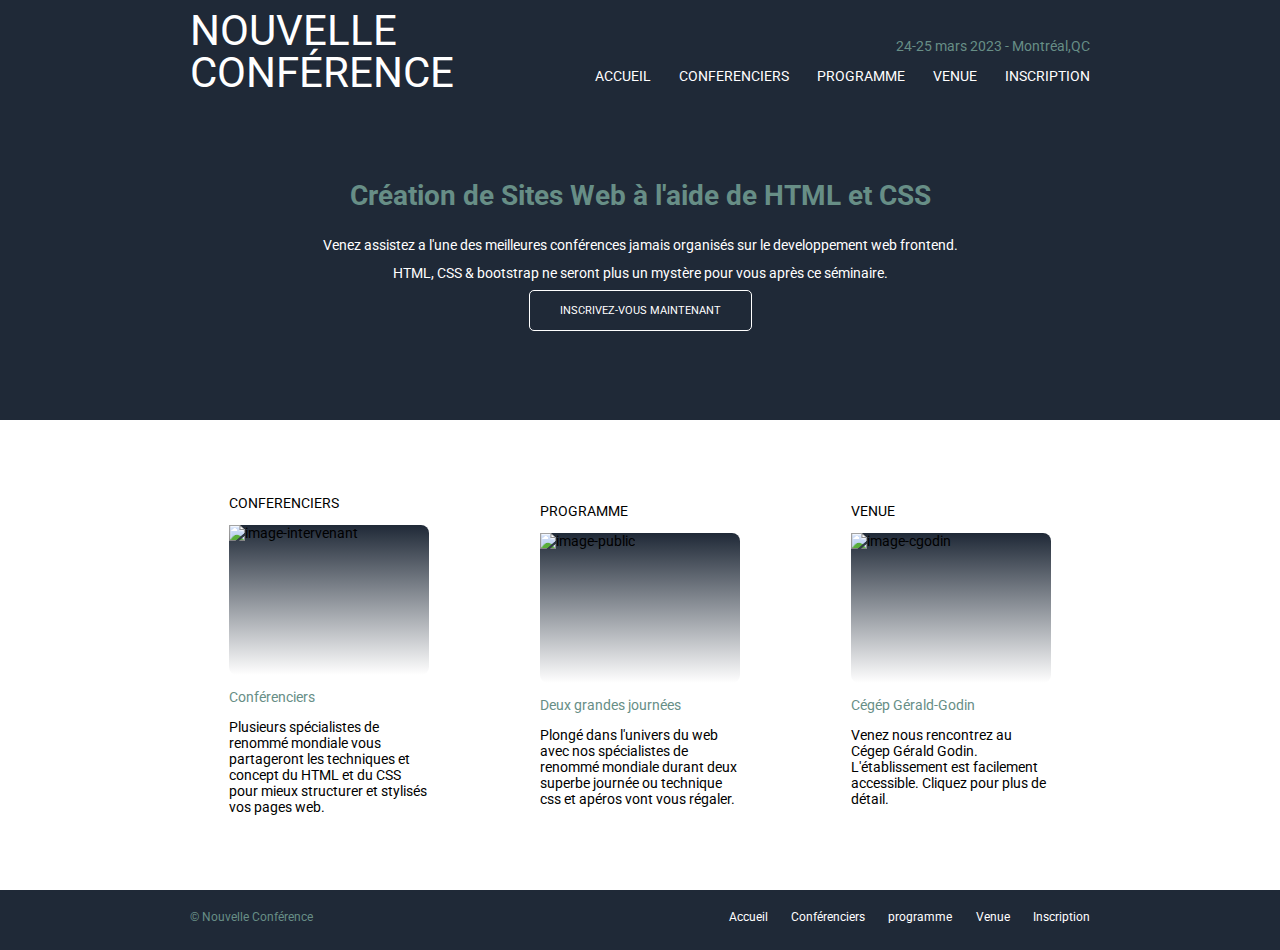
==== index.html @ e4748a3b "Updating wrap-call section: - change <button> tag to <a> tag in index.html -add css style on for .wr" ====
<!DOCTYPE html>
<html lang="fr">
<head>
    <meta charset="UTF-8">
    <meta name="viewport" content="width=device-width, initial-scale=1.0">
    <title>nouvelle-conference</title>
    <link rel="stylesheet" href="style.css"/>
</head>
<body>
    <header>
        <div class="wrap-header">
            <div class="logo"><a href="#">NOUVELLE CONFÉRENCE</a></div>
            <div class="navbloc">
                <p>24-25 mars 2023 - Montréal,QC</p>
                <nav>
                    <ul>
                        <li><a href="#" class="active">ACCUEIL</a></li>
                        <li><a href="#">CONFERENCIERS</a></li>
                        <li><a href="#">PROGRAMME</a></li>
                        <li><a href="#">VENUE</a></li>
                        <li><a href="#">INSCRIPTION</a></li>
                    </ul>
                </nav>
            </div>
        </div>
    </header>
    <main>
        <div class="calltoaction">
            <div class="wrap-call">
                <h1>Création de Sites Web à l'aide de HTML et CSS</h1>
                <p>
                    Venez assistez a l'une des meilleures conférences jamais
                    organisés sur le developpement web frontend.<br>
                    HTML, CSS & bootstrap ne seront plus un mystère  
                    pour vous après ce séminaire.
                </p>
                <a href="#">INSCRIVEZ-VOUS MAINTENANT</a>
            </div>  
        </div>
        <div class="Infos">
            <div class="boxes">
                <div class="box">
                    <p>CONFERENCIERS</p>
                    <div class="contentImage"><img src="" alt="image-intervenant"></div>
                    <p class="img-title">Conférenciers</p>
                    <p> Plusieurs spécialistes de renommé mondiale vous 
                        partageront les techniques et concept du HTML et du CSS
                        pour mieux structurer et stylisés vos pages web.
                    </p>
                </div>                
                <div class="box">
                    <p>PROGRAMME</p>
                    <div class="contentImage"><img src="" alt="image-public"></div>
                    <p class="img-title">Deux grandes journées</p>
                    <p> Plongé dans l'univers du web avec nos spécialistes de renommé mondiale
                        durant deux superbe journée ou technique css et apéros vont vous régaler.
                    </p>
                </div>                
                <div class="box">
                    <p>VENUE</p>
                    <div class="contentImage"><img src="" alt="image-cgodin"></div>
                    <p class="img-title">Cégép Gérald-Godin</p>
                    <p> Venez nous rencontrez au Cégep Gérald Godin. 
                        L'établissement est facilement accessible.
                        Cliquez pour plus de détail.
                </div>                 
            </div>
        </div>
    </main>
    <footer>
        <div class="wrap-footer">
            <small><a href="">&copy Nouvelle Conférence</a></small>
            <small>
                <ul>
                    <li><a href="#" class="active">Accueil</a></li>
                    <li><a href="#">Conférenciers</a></li>
                    <li><a href="#">programme</a></li>
                    <li><a href="#">Venue</a></li>
                    <li><a href="#">Inscription</a></li>
                </ul> 
            </small>      
        </div>    
    </footer>

    
    
</html>
---- style.css ----
@import url('https://fonts.googleapis.com/css2?family=Roboto:wght@100&display=swap');

html, body{
    margin: 0;
    padding: 0;
    font-size: 14px;
    height: 100%;   
}
body{
    font-family: 'Roboto', sans-serif;
}
header, footer, .calltoaction{
    background-color: #1F2937;
}
.wrap-header,.wrap-call,.boxes,.wrap-footer{
    width: 900px;
    margin: auto;
}
/****************************** Partie header ******************************/
.wrap-header{
        display: flex; /*create 2 colonnes on header*/
        justify-content: space-between; /* créer un espace entre les elements du header*/
}

header{
    padding: 10px 10px;
    height: 120px;
}
.logo{
    font-size: 3em;
    display: flex;
    align-self: center;
    max-width: 400px;
}
.logo a{
    text-decoration: none;
    color: white;
    line-height: 1em;
}
.logo a:hover{
    color:#678E86;
}
.navbloc{
    display: flex;
    flex-direction: column;
    align-self: flex-end;
    padding-bottom: 10px;
}
.navbloc p{
    text-align: right; /* Place la date tout a droite*/
    color: #678E86;
}

.navbloc nav ul{
    list-style-type: none;/*enlever les points devant les listes*/
    display:flex; /* aligner la liste de navigation */
    gap: 2em;
    margin: 0;
}

.navbloc nav ul li a{
    text-decoration: none;
    color: white;
}
.navbloc nav ul li a:hover{
    color:#678E86;
}

/****************************** Partie main ******************************/

    /*** Partie Call to action ***/
.calltoaction{
    margin: auto;
    text-align: center;
    height: 250px;
    padding-top: 20px;
    padding-bottom: 10px;
}
.calltoaction h1{
    color: #678E86;
}
.calltoaction p{
    line-height: 2em;
    color: white;
}

.wrap-call > a{
    color: white;
    text-decoration: none;
    padding: 13px 30px;
    border: 1px white solid;
    border-radius: 5px;
    font-size: 0.8em;
}
.wrap-call > a:hover{
    background-color: #678E86;
    font-weight: bold;
}
    /*** Partie Infos ***/

.boxes{
    display: flex;
    justify-content: space-around;
    padding: 25px;
    gap: 32px;
    height: 420px;
}
.box{
    max-width: 200px;
    margin: auto;
}
.img-title{
    color: #678E86;
}
.contentImage{
    width: 200px;
    height: 150px;
    border-radius: 8px;
    background-image: linear-gradient(180deg, #1F2937, rgba(0, 0, 0, 0));
}

/****************************** Partie footer ******************************/
footer{
    height: 60px;
    padding: 0px 10px;

}
.wrap-footer{
        display: flex;
        justify-content: space-between;
        padding-top: 20px;
}

footer a{
    color: #678E86;
    text-decoration: none; 
    
}
footer a:hover{
    color: white;
}
footer ul{
    list-style-type: none;
    display: flex;
    gap: 2em;
    margin: 0;

}
footer ul li a{
    color: white;
    text-decoration: none;
}
footer ul li a:hover{
    color:#678E86;
}
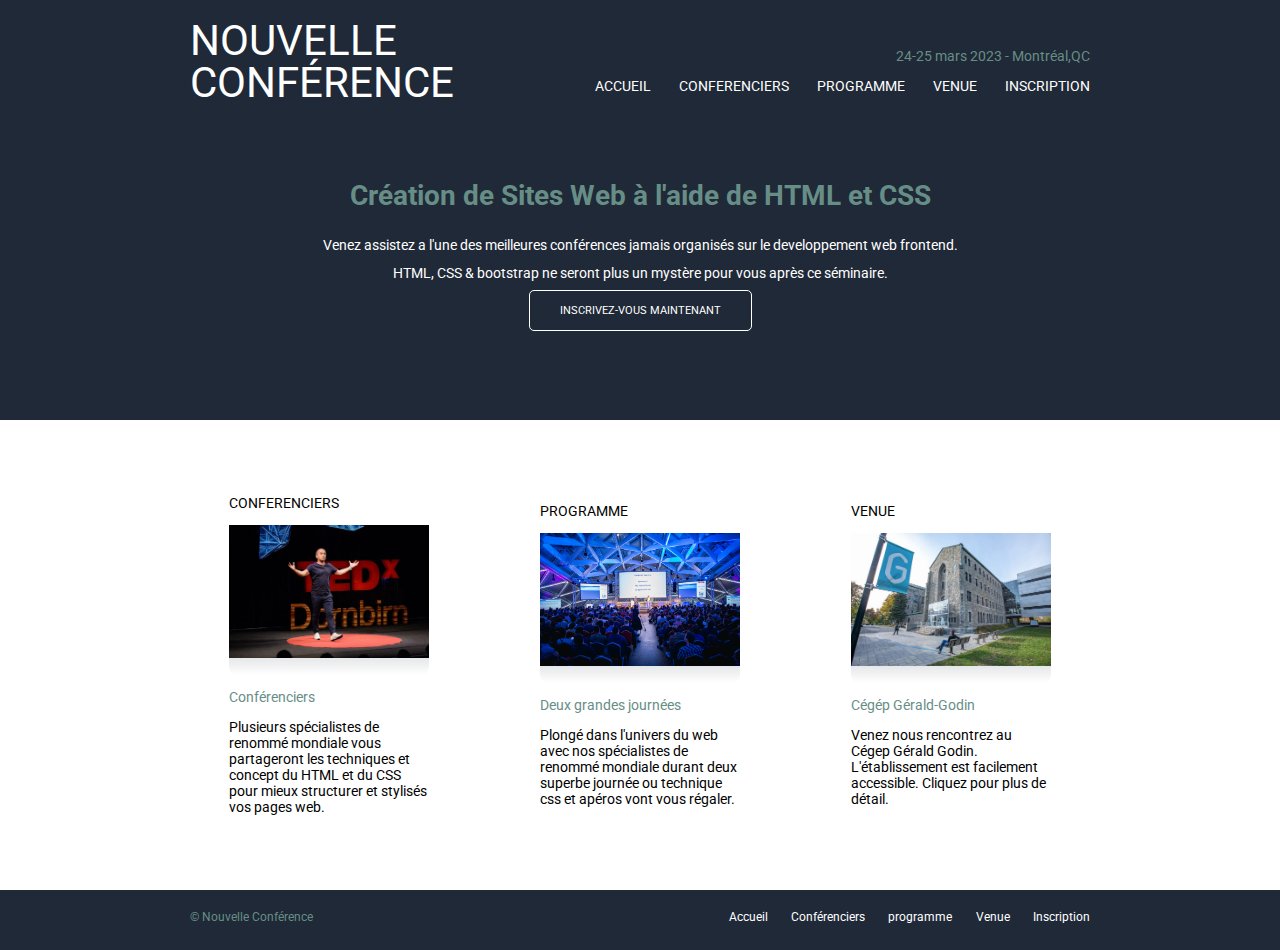
==== commit b1336e7c: "Add image in Infos section: - Add images in images folder - Add css code on <img> tag to adapt the i" ====
--- a/index.html
+++ b/index.html
@@ -41,7 +41,7 @@
             <div class="boxes">
                 <div class="box">
                     <p>CONFERENCIERS</p>
-                    <div class="contentImage"><img src="" alt="image-intervenant"></div>
+                    <div class="contentImage"><img src="images/image-conférencier.jpg" alt="image-intervenant"></div>
                     <p class="img-title">Conférenciers</p>
                     <p> Plusieurs spécialistes de renommé mondiale vous 
                         partageront les techniques et concept du HTML et du CSS
@@ -50,7 +50,7 @@
                 </div>                
                 <div class="box">
                     <p>PROGRAMME</p>
-                    <div class="contentImage"><img src="" alt="image-public"></div>
+                    <div class="contentImage"><img src="images/image-public.jpeg" alt="image-public"></div>
                     <p class="img-title">Deux grandes journées</p>
                     <p> Plongé dans l'univers du web avec nos spécialistes de renommé mondiale
                         durant deux superbe journée ou technique css et apéros vont vous régaler.
@@ -58,7 +58,7 @@
                 </div>                
                 <div class="box">
                     <p>VENUE</p>
-                    <div class="contentImage"><img src="" alt="image-cgodin"></div>
+                    <div class="contentImage"><img src="images/cgodin.jpeg" alt="image-cgodin"></div>
                     <p class="img-title">Cégép Gérald-Godin</p>
                     <p> Venez nous rencontrez au Cégep Gérald Godin. 
                         L'établissement est facilement accessible.
--- a/style.css
+++ b/style.css
@@ -23,7 +23,7 @@
 }
 
 header{
-    padding: 10px 10px;
+    padding-top: 20px;
     height: 120px;
 }
 .logo{
@@ -118,6 +118,11 @@
     border-radius: 8px;
     background-image: linear-gradient(180deg, #1F2937, rgba(0, 0, 0, 0));
 }
+/* Faire ajuster l'image a son conteneur*/
+.contentImage > img{
+    width: 100%;
+    height: auto;
+}
 
 /****************************** Partie footer ******************************/
 footer{
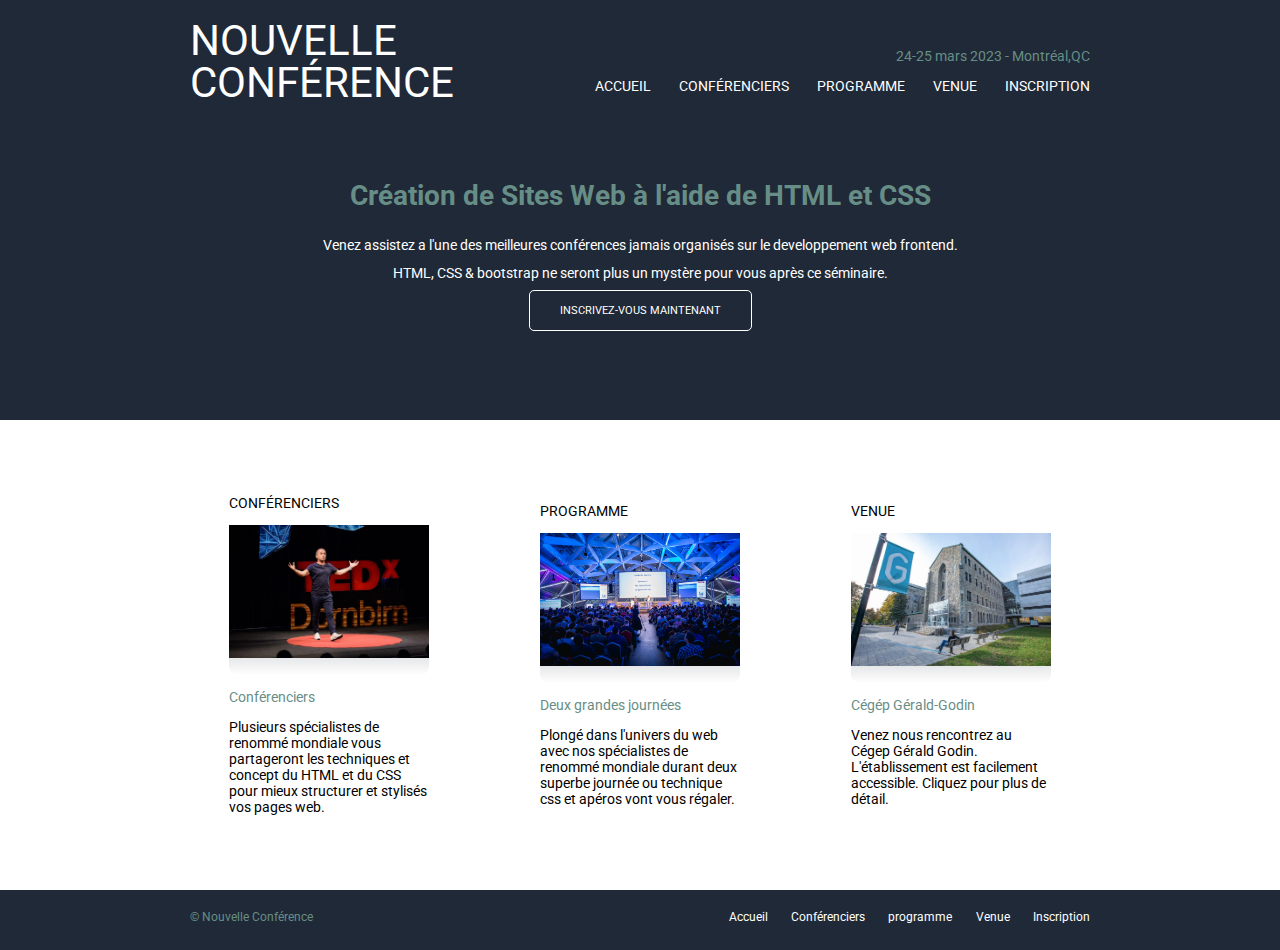
==== commit 801861bc: "Modification a link:CONFERENCIERS --> CONFÉRENCIERS" ====
--- a/index.html
+++ b/index.html
@@ -14,11 +14,11 @@
                 <p>24-25 mars 2023 - Montréal,QC</p>
                 <nav>
                     <ul>
-                        <li><a href="#" class="active">ACCUEIL</a></li>
-                        <li><a href="#">CONFERENCIERS</a></li>
-                        <li><a href="#">PROGRAMME</a></li>
-                        <li><a href="#">VENUE</a></li>
-                        <li><a href="#">INSCRIPTION</a></li>
+                        <li><a href="#">ACCUEIL</a></li>
+                        <li><a href="pages/conferenciers.html">CONFÉRENCIERS</a></li>
+                        <li><a href="pages/programme.html">PROGRAMME</a></li>
+                        <li><a href="pages/venue.html">VENUE</a></li>
+                        <li><a href="pages/inscription.html">INSCRIPTION</a></li>
                     </ul>
                 </nav>
             </div>
@@ -34,13 +34,13 @@
                     HTML, CSS & bootstrap ne seront plus un mystère  
                     pour vous après ce séminaire.
                 </p>
-                <a href="#">INSCRIVEZ-VOUS MAINTENANT</a>
+                <a href="pages/inscription.html">INSCRIVEZ-VOUS MAINTENANT</a>
             </div>  
         </div>
         <div class="Infos">
             <div class="boxes">
                 <div class="box">
-                    <p>CONFERENCIERS</p>
+                    <p>CONFÉRENCIERS</p>
                     <div class="contentImage"><img src="images/image-conférencier.jpg" alt="image-intervenant"></div>
                     <p class="img-title">Conférenciers</p>
                     <p> Plusieurs spécialistes de renommé mondiale vous 
--- a/style.css
+++ b/style.css
@@ -9,6 +9,7 @@
 body{
     font-family: 'Roboto', sans-serif;
 }
+/****************************** CSS Homepage ******************************/
 header, footer, .calltoaction{
     background-color: #1F2937;
 }
@@ -16,7 +17,7 @@
     width: 900px;
     margin: auto;
 }
-/****************************** Partie header ******************************/
+    /****************************** Partie header ******************************/
 .wrap-header{
         display: flex; /*create 2 colonnes on header*/
         justify-content: space-between; /* créer un espace entre les elements du header*/
@@ -66,9 +67,9 @@
     color:#678E86;
 }
 
-/****************************** Partie main ******************************/
-
-    /*** Partie Call to action ***/
+    /****************************** Partie main ******************************/
+
+        /*** Partie Call to action ***/
 .calltoaction{
     margin: auto;
     text-align: center;
@@ -96,7 +97,7 @@
     background-color: #678E86;
     font-weight: bold;
 }
-    /*** Partie Infos ***/
+        /*** Partie Infos ***/
 
 .boxes{
     display: flex;
@@ -158,3 +159,99 @@
 footer ul li a:hover{
     color:#678E86;
 }
+
+.header-inscription, .header-programme {
+    text-align: center;
+    background-color: #B4E0BB;
+    height: 120px;
+    color: gray;
+    padding: 20px;
+}
+
+.main-inscription {
+    display: flex;
+    flex-wrap: wrap;
+    flex-direction: row;
+    margin-left: 20px;
+   color: gray;
+}
+.section2{
+    width: 35%;
+}
+.section1{
+    width: 65%;
+}
+.title1, .title2 , .label , .title3{
+     color: #678E86;
+}
+.title1{
+    margin-top: 0px;
+}
+.article1{
+    margin-right:  20px ;
+}
+.acheter-button{
+    color:white ;
+    background-color: #688B83;
+    text-align: center;
+    height: 30px;
+    width: 100px;
+    font-size: 10px;
+    border-radius: 5px;
+    border: none;
+}
+
+.main-programme {
+    font-size: 13px;
+    color: gray;
+}
+
+.table-programme {
+    margin-top: 25px;
+    width: 100%;
+    padding: 25px;
+}
+.col1{
+    width: 15%;
+    text-align: right;
+    padding-right: 20px
+}
+.col2 , .col3{
+width: 42.5%;
+}
+
+.tab-title1, .tab-title2 {
+    color: #678E86;
+}
+
+.tab-title1 {
+    font-size: 18px;
+}
+
+.tab-title2 {
+    font-size: 15px;
+}
+
+.table-programme tr {
+    height: 25px;
+}
+
+#comment {
+    border-radius: 5px;
+    border-color: lightgrey;
+    width: auto;
+    height: 55px;
+}
+
+.input-inscription {
+    border-radius: 5px;
+    width: auto;
+    height: 20px;
+    border-color: lightgrey;
+}
+
+#places {
+    border-radius: 5px;
+    width: 35px;
+    height: 25px;
+}
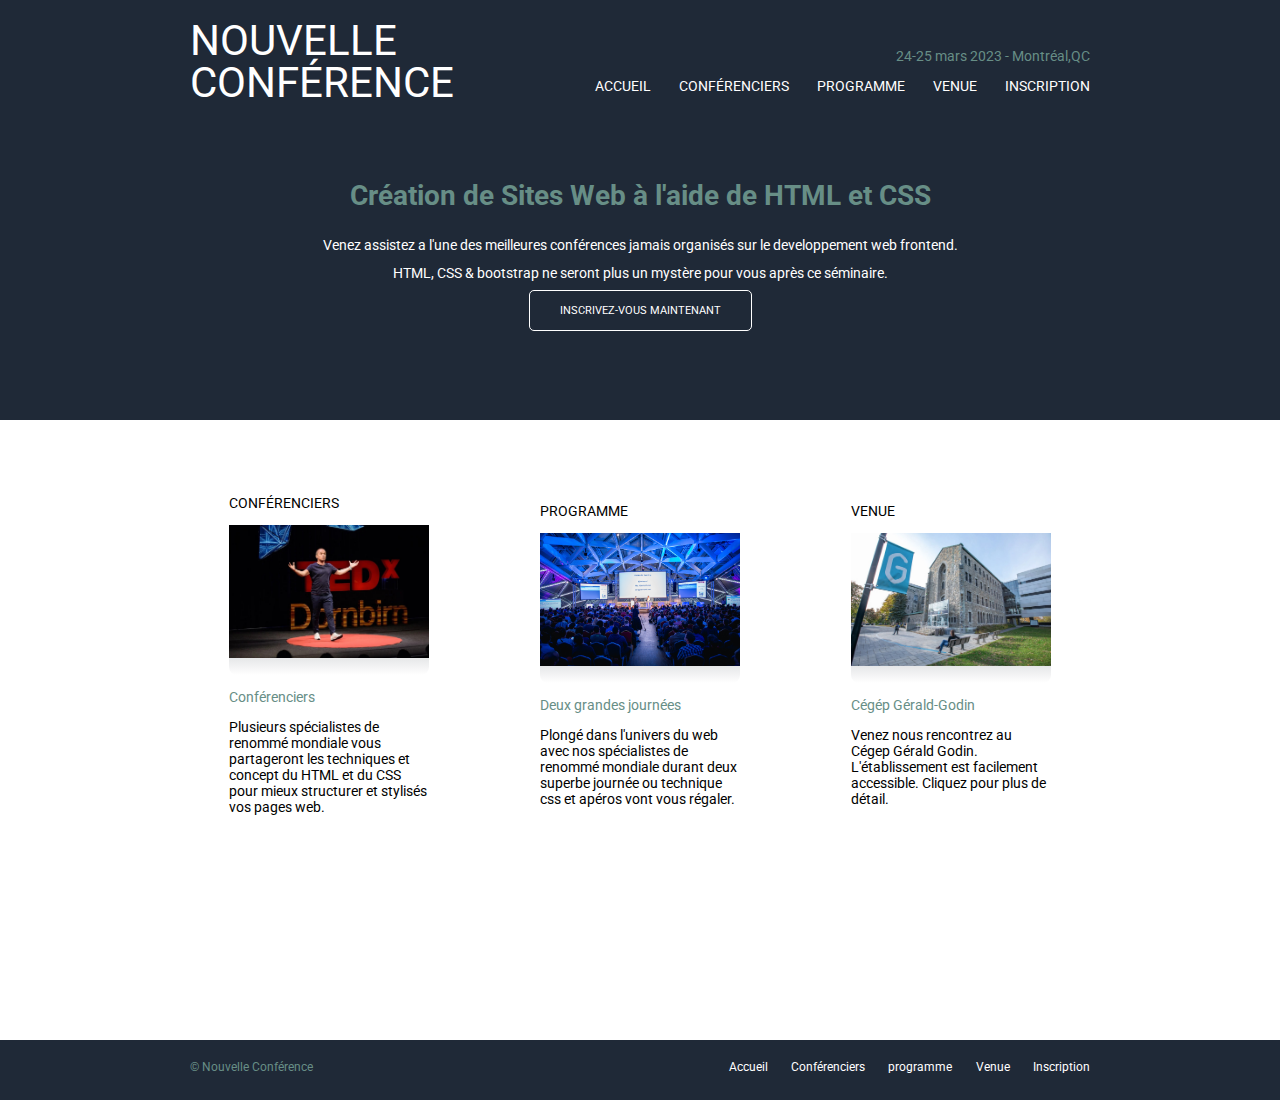
==== commit f2cffa03: "Update inscription,programmae & conferencier pages: - Add homepage header & footer in all three page" ====
--- a/index.html
+++ b/index.html
@@ -4,21 +4,21 @@
     <meta charset="UTF-8">
     <meta name="viewport" content="width=device-width, initial-scale=1.0">
     <title>nouvelle-conference</title>
-    <link rel="stylesheet" href="style.css"/>
+    <link rel="stylesheet" href="/style.css"/>
 </head>
 <body>
     <header>
         <div class="wrap-header">
-            <div class="logo"><a href="#">NOUVELLE CONFÉRENCE</a></div>
+            <div class="logo"><a href="/index.html">NOUVELLE CONFÉRENCE</a></div>
             <div class="navbloc">
                 <p>24-25 mars 2023 - Montréal,QC</p>
                 <nav>
                     <ul>
-                        <li><a href="#">ACCUEIL</a></li>
-                        <li><a href="pages/conferenciers.html">CONFÉRENCIERS</a></li>
-                        <li><a href="pages/programme.html">PROGRAMME</a></li>
-                        <li><a href="pages/venue.html">VENUE</a></li>
-                        <li><a href="pages/inscription.html">INSCRIPTION</a></li>
+                        <li><a href="/index.html">ACCUEIL</a></li>
+                        <li><a href="/pages/conferenciers.html">CONFÉRENCIERS</a></li>
+                        <li><a href="/pages/programme.html">PROGRAMME</a></li>
+                        <li><a href="/pages/venue.html">VENUE</a></li>
+                        <li><a href="/pages/inscription.html">INSCRIPTION</a></li>
                     </ul>
                 </nav>
             </div>
@@ -69,19 +69,16 @@
     </main>
     <footer>
         <div class="wrap-footer">
-            <small><a href="">&copy Nouvelle Conférence</a></small>
+            <small><a href="/index.html">&copy Nouvelle Conférence</a></small>
             <small>
                 <ul>
-                    <li><a href="#" class="active">Accueil</a></li>
-                    <li><a href="#">Conférenciers</a></li>
-                    <li><a href="#">programme</a></li>
-                    <li><a href="#">Venue</a></li>
-                    <li><a href="#">Inscription</a></li>
+                    <li><a href="/index.html">Accueil</a></li>
+                    <li><a href="/pages/conferenciers.html">Conférenciers</a></li>
+                    <li><a href="/pages/programme.html">programme</a></li>
+                    <li><a href="/pages/venue.html">Venue</a></li>
+                    <li><a href="/pages/inscription.html">Inscription</a></li>
                 </ul> 
             </small>      
         </div>    
-    </footer>
-
-    
-    
+    </footer>   
 </html>--- a/style.css
+++ b/style.css
@@ -9,7 +9,7 @@
 body{
     font-family: 'Roboto', sans-serif;
 }
-/****************************** CSS Homepage ******************************/
+/************************************** CSS Homepage *************************************/
 header, footer, .calltoaction{
     background-color: #1F2937;
 }
@@ -17,7 +17,7 @@
     width: 900px;
     margin: auto;
 }
-    /****************************** Partie header ******************************/
+    /******************************  header section ******************************/
 .wrap-header{
         display: flex; /*create 2 colonnes on header*/
         justify-content: space-between; /* créer un espace entre les elements du header*/
@@ -67,9 +67,9 @@
     color:#678E86;
 }
 
-    /****************************** Partie main ******************************/
-
-        /*** Partie Call to action ***/
+        /****************************** homepage main section ******************************/
+
+            /*** Call to action section ***/
 .calltoaction{
     margin: auto;
     text-align: center;
@@ -97,7 +97,7 @@
     background-color: #678E86;
     font-weight: bold;
 }
-        /*** Partie Infos ***/
+            /***  Infos section  ***/
 
 .boxes{
     display: flex;
@@ -125,7 +125,7 @@
     height: auto;
 }
 
-/****************************** Partie footer ******************************/
+        /****************************** footer section ******************************/
 footer{
     height: 60px;
     padding: 0px 10px;
@@ -159,21 +159,23 @@
 footer ul li a:hover{
     color:#678E86;
 }
-
-.header-inscription, .header-programme {
+/****************************** CSS inscription, programme, conferenciers & venue pages ******************************/
+
+.header-inscription, .header-programme, .header-conferenciers{
     text-align: center;
     background-color: #B4E0BB;
     height: 120px;
     color: gray;
     padding: 20px;
 }
-
+        /****************************** inscription page ******************************/
 .main-inscription {
     display: flex;
     flex-wrap: wrap;
     flex-direction: row;
     margin-left: 20px;
-   color: gray;
+    color: gray;
+    height: 100%;
 }
 .section2{
     width: 35%;
@@ -200,7 +202,7 @@
     border-radius: 5px;
     border: none;
 }
-
+        /****************************** programme page ******************************/
 .main-programme {
     font-size: 13px;
     color: gray;
@@ -255,3 +257,7 @@
     width: 35px;
     height: 25px;
 }
+/****************************** CSS conferenciers pages ******************************/
+main{
+    height: 100%;
+}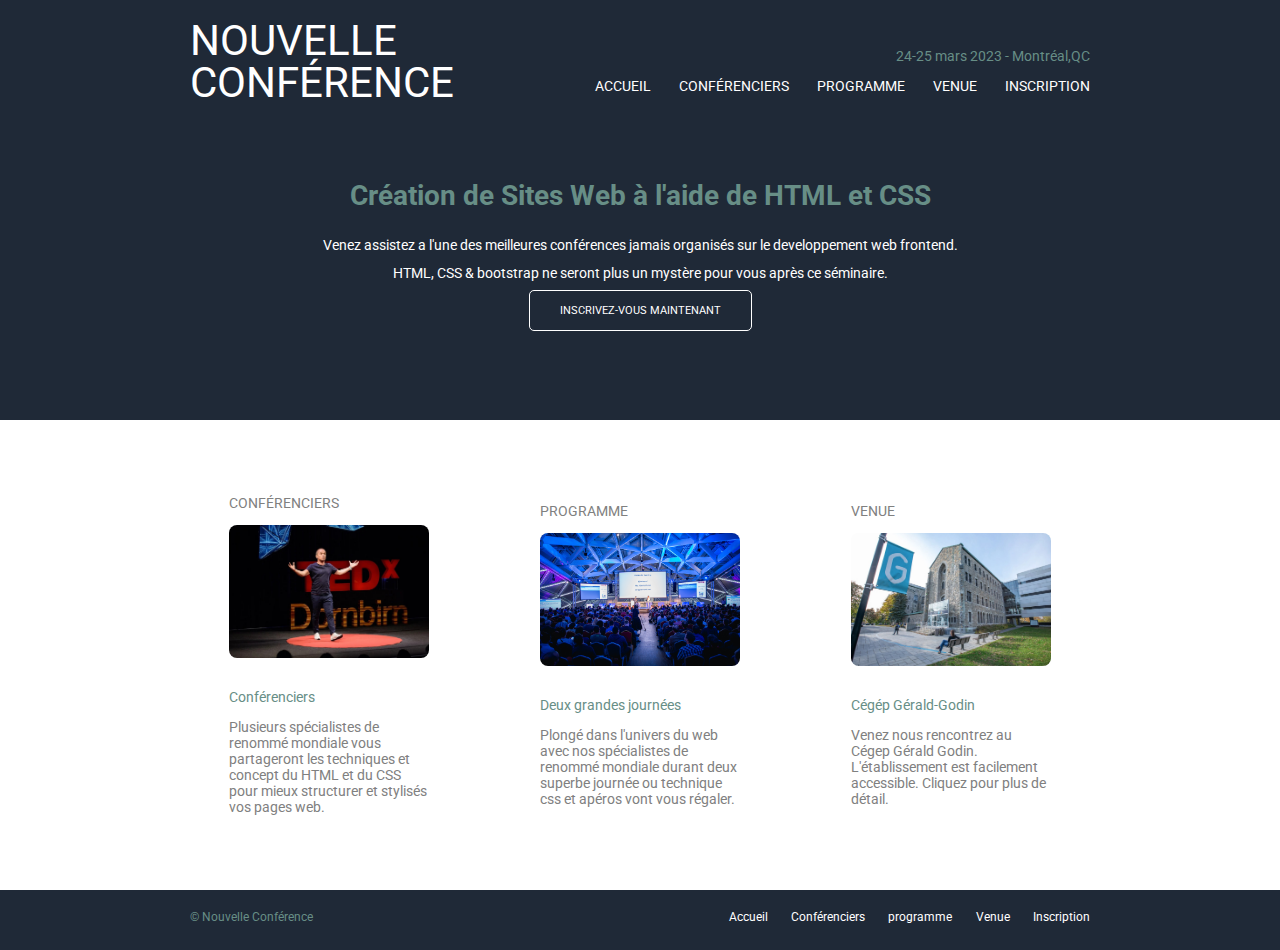
==== commit fee8bd8f: "Getting image on homepage clickable: - Add <a> tag links to the 3 images on index.html - Add a borde" ====
--- a/index.html
+++ b/index.html
@@ -40,27 +40,33 @@
         <div class="Infos">
             <div class="boxes">
                 <div class="box">
-                    <p>CONFÉRENCIERS</p>
-                    <div class="contentImage"><img src="images/image-conférencier.jpg" alt="image-intervenant"></div>
-                    <p class="img-title">Conférenciers</p>
-                    <p> Plusieurs spécialistes de renommé mondiale vous 
+                    <p class="img-title">CONFÉRENCIERS</p>
+                    <div class="contentImage">
+                        <a href="/pages/conferenciers.html"><img class="full" src="images/image-conférencier.jpg" alt="image-intervenant"></a>
+                    </div>
+                    <p class="img-subtitle">Conférenciers</p>
+                    <p class="paragraph"> Plusieurs spécialistes de renommé mondiale vous 
                         partageront les techniques et concept du HTML et du CSS
                         pour mieux structurer et stylisés vos pages web.
                     </p>
                 </div>                
                 <div class="box">
-                    <p>PROGRAMME</p>
-                    <div class="contentImage"><img src="images/image-public.jpeg" alt="image-public"></div>
-                    <p class="img-title">Deux grandes journées</p>
-                    <p> Plongé dans l'univers du web avec nos spécialistes de renommé mondiale
+                    <p class="img-title">PROGRAMME</p>
+                    <div class="contentImage">
+                        <a href="/pages/programme.html"><img class="full" src="images/image-public.jpeg" alt="image-public"></a>
+                    </div>
+                    <p class="img-subtitle">Deux grandes journées</p>
+                    <p class="paragraph"> Plongé dans l'univers du web avec nos spécialistes de renommé mondiale
                         durant deux superbe journée ou technique css et apéros vont vous régaler.
                     </p>
                 </div>                
                 <div class="box">
-                    <p>VENUE</p>
-                    <div class="contentImage"><img src="images/cgodin.jpeg" alt="image-cgodin"></div>
-                    <p class="img-title">Cégép Gérald-Godin</p>
-                    <p> Venez nous rencontrez au Cégep Gérald Godin. 
+                    <p class="img-title">VENUE</p>
+                    <div class="contentImage">
+                        <a href="/pages/venue.html"><img class="full" src="images/cgodin.jpeg" alt="image-cgodin"></a>
+                    </div>
+                    <p class="img-subtitle">Cégép Gérald-Godin</p>
+                    <p class="paragraph"> Venez nous rencontrez au Cégep Gérald Godin. 
                         L'établissement est facilement accessible.
                         Cliquez pour plus de détail.
                 </div>                 
--- a/style.css
+++ b/style.css
@@ -110,19 +110,26 @@
     max-width: 200px;
     margin: auto;
 }
-.img-title{
+.img-title, .paragraph{
+    color: grey;
+}
+.img-subtitle{
     color: #678E86;
 }
 .contentImage{
     width: 200px;
     height: 150px;
-    border-radius: 8px;
-    background-image: linear-gradient(180deg, #1F2937, rgba(0, 0, 0, 0));
 }
 /* Faire ajuster l'image a son conteneur*/
-.contentImage > img{
+.contentImage > a img{
     width: 100%;
     height: auto;
+    border-radius: 8px;
+}
+/* images get bigger on hover*/
+.full:hover{  
+    width:210px;
+    height:160px;  
 }
 
         /****************************** footer section ******************************/
@@ -173,9 +180,12 @@
     display: flex;
     flex-wrap: wrap;
     flex-direction: row;
-    margin-left: 20px;
+
     color: gray;
     height: 100%;
+    width: 900px;
+    margin: auto;
+    padding-top: 100px;
 }
 .section2{
     width: 35%;
@@ -206,6 +216,8 @@
 .main-programme {
     font-size: 13px;
     color: gray;
+    width: 900px;
+    margin: auto;
 }
 
 .table-programme {
@@ -258,6 +270,48 @@
     height: 25px;
 }
 /****************************** CSS conferenciers pages ******************************/
-main{
-    height: 100%;
+
+.content-speaker{
+    width: 100px;
+    height: 100px;
+    margin: auto;
+}
+.content-speaker > img{
+    width: 100%;
+    height: auto;
+    margin: auto;
+    border: 1px #678E86 solid;
+    border-top-left-radius: 50% 50%; 
+    border-top-right-radius: 50% 50%; 
+    border-bottom-right-radius: 50% 50%; 
+    border-bottom-left-radius: 50% 50%; 
+}
+.content-speaker > p{
+    text-align: center;
+}
+.conferencier{
+    display: flex;
+    justify-content: space-between;
+    width: 900px;
+    margin: auto;
+}
+.article{
+    width: 700px;
+    padding: 10px;
+    margin: auto;
+}
+.article > h3, .article > p{
+    color: grey;
+}
+
+.speaker-name a{
+    text-decoration: none;
+    color: #678E86;
+    font-weight: bold;
+    padding: 5px;
+}
+.speaker-name a:hover{
+    background-color:#678E86;
+    color: white;
+    border-radius: 10px;
 }